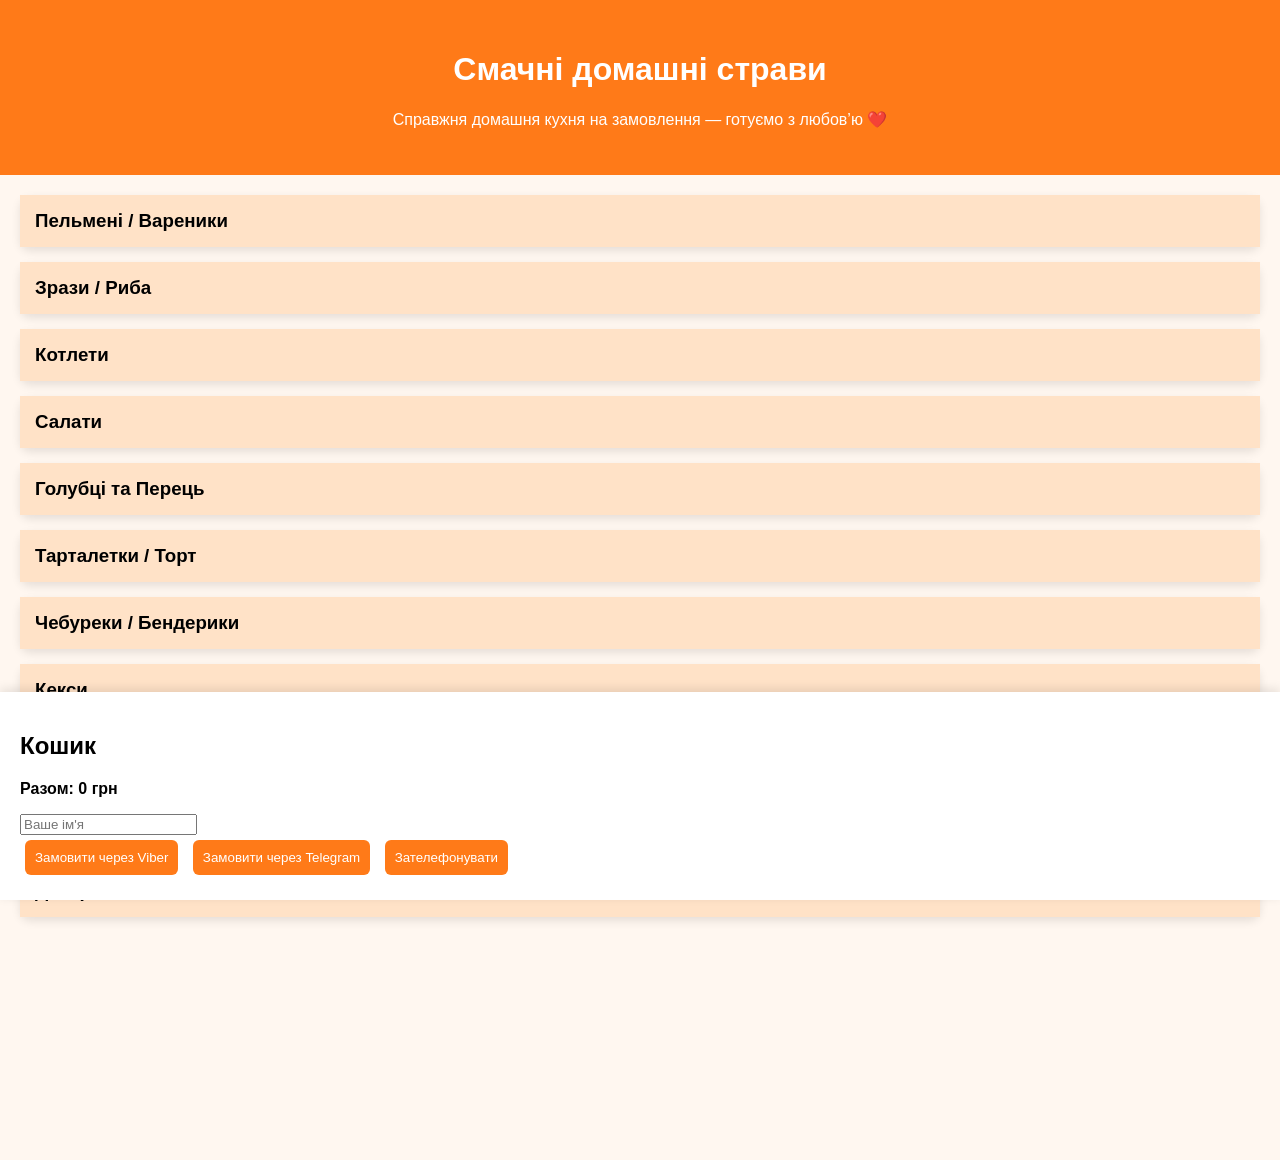
==== index.html @ 7a7edc07 "Add files via upload" ====
<!DOCTYPE html>
<html lang="uk">
<head>
<meta charset="UTF-8">
<meta name="viewport" content="width=device-width, initial-scale=1.0">
<title>Смачні домашні страви</title>
<link rel="stylesheet" href="style.css">
</head>
<body>

<header>
<h1>Смачні домашні страви</h1>
<p>Справжня домашня кухня на замовлення — готуємо з любов’ю ❤️</p>
</header>

<div class="container" id="menu"></div>

<div class="cart">
<h2>Кошик</h2>
<div id="cartItems"></div>
<p><b>Разом: <span id="total">0</span> грн</b></p>

<input id="clientName" placeholder="Ваше ім'я">

<div class="buttons">
<button onclick="orderViber()">Замовити через Viber</button>
<button onclick="orderTelegram()">Замовити через Telegram</button>
<a href="tel:+380634095249"><button>Зателефонувати</button></a>
</div>
</div>

<script src="script.js"></script>
</body>
</html>
---- style.css ----
body{
font-family: Arial;
margin:0;
background:#fff7f0;
}

header{
background:#ff7a18;
color:white;
text-align:center;
padding:30px;
}

.container{
padding:20px;
}

.category{
background:white;
margin-bottom:15px;
border-radius:10px;
box-shadow:0 4px 10px rgba(0,0,0,0.1);
}

.category h3{
margin:0;
padding:15px;
cursor:pointer;
background:#ffe2c7;
}

.items{
display:none;
padding:15px;
}

.item{
display:flex;
justify-content:space-between;
margin-bottom:10px;
}

.cart{
background:white;
padding:20px;
position:sticky;
bottom:0;
box-shadow:0 -3px 10px rgba(0,0,0,0.1);
}

button{
background:#ff7a18;
border:none;
color:white;
padding:10px;
margin:5px;
border-radius:6px;
cursor:pointer;
}
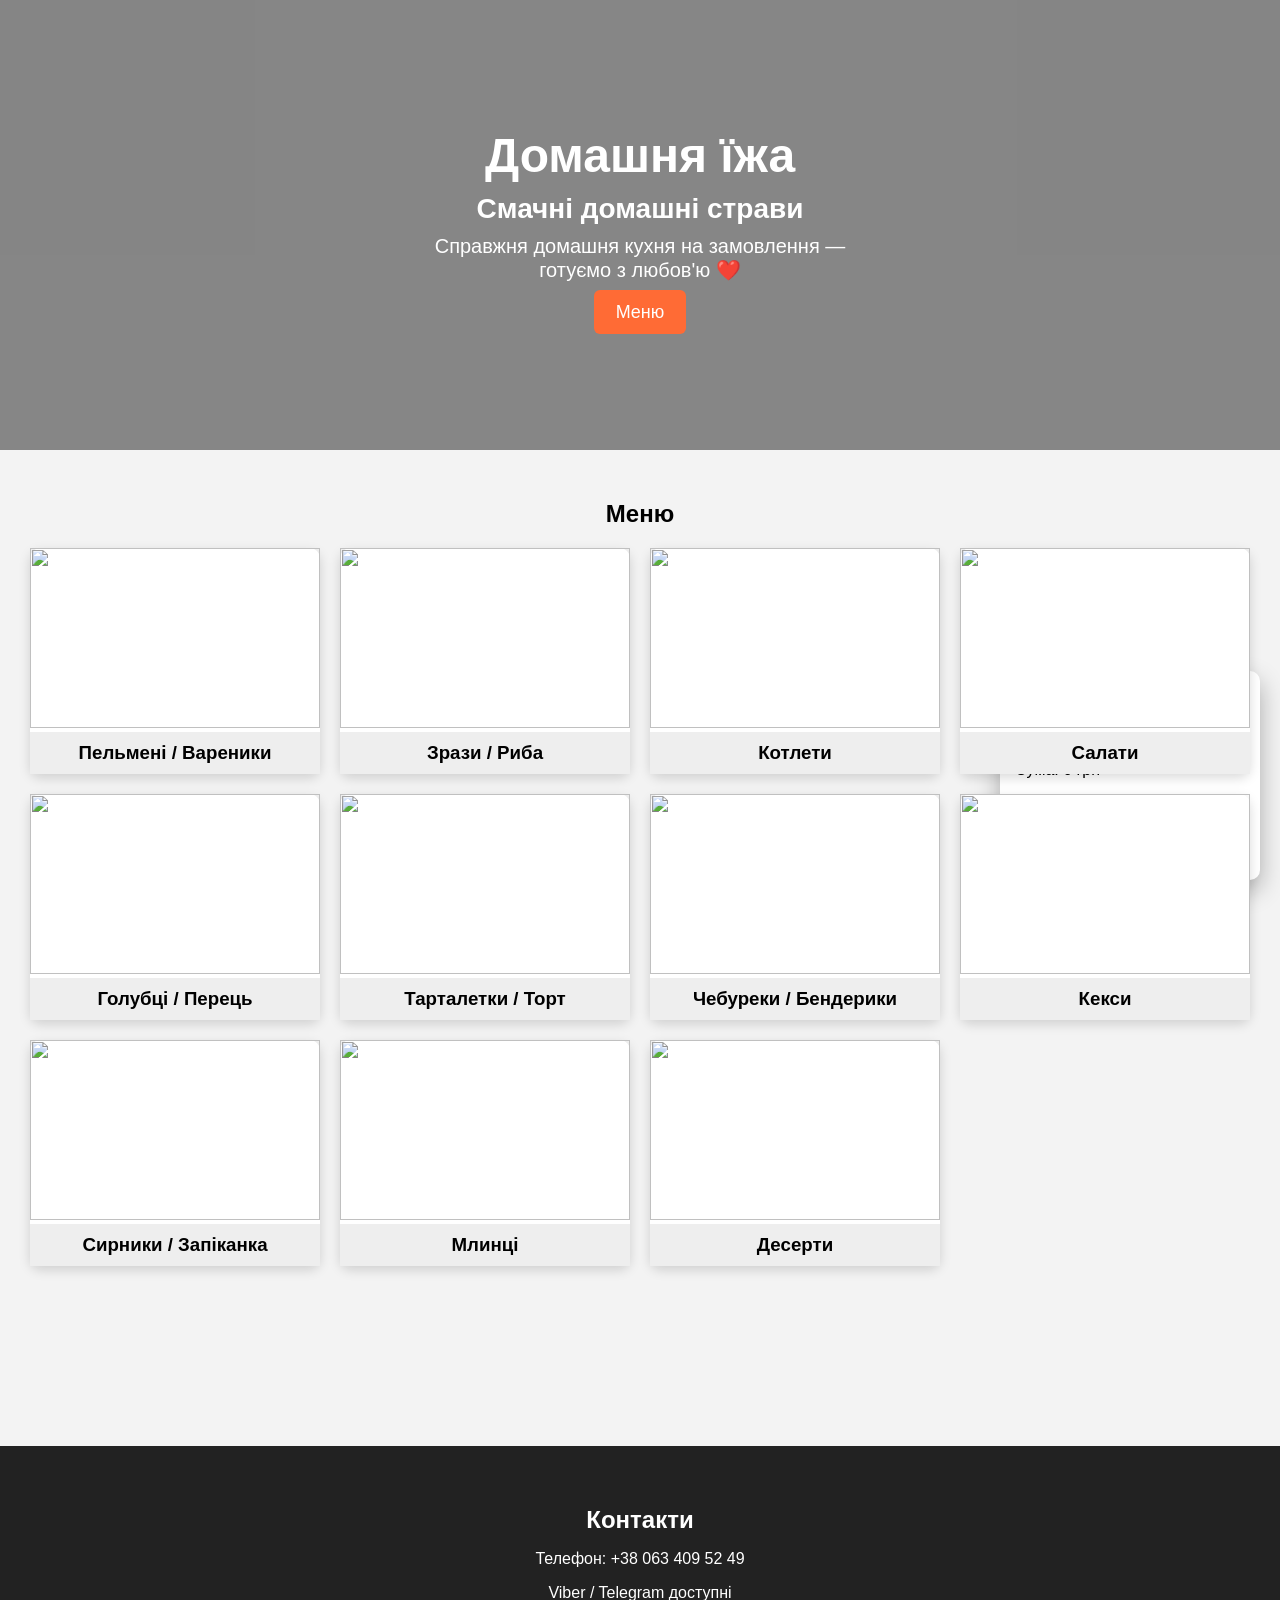
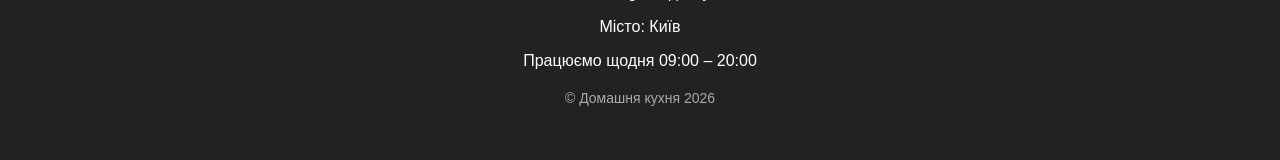
==== commit b0a4fc8f: "Add files via upload" ====
--- a/index.html
+++ b/index.html
@@ -1,35 +1,150 @@
-
-<!DOCTYPE html>
-<html lang="uk">
-<head>
-<meta charset="UTF-8">
-<meta name="viewport" content="width=device-width, initial-scale=1.0">
-<title>Смачні домашні страви</title>
-<link rel="stylesheet" href="style.css">
-</head>
-<body>
-
-<header>
-<h1>Смачні домашні страви</h1>
-<p>Справжня домашня кухня на замовлення — готуємо з любов’ю ❤️</p>
-</header>
-
-<div class="container" id="menu"></div>
-
-<div class="cart">
-<h2>Кошик</h2>
-<div id="cartItems"></div>
-<p><b>Разом: <span id="total">0</span> грн</b></p>
-
-<input id="clientName" placeholder="Ваше ім'я">
-
-<div class="buttons">
-<button onclick="orderViber()">Замовити через Viber</button>
-<button onclick="orderTelegram()">Замовити через Telegram</button>
-<a href="tel:+380634095249"><button>Зателефонувати</button></a>
-</div>
-</div>
-
-<script src="script.js"></script>
-</body>
-</html>
+<!DOCTYPE html>
+<html lang="uk">
+<head>
+
+<meta charset="UTF-8">
+<meta name="viewport" content="width=device-width, initial-scale=1.0">
+
+<title>Домашня кухня</title>
+
+<link rel="stylesheet" href="style.css">
+
+</head>
+<body>
+
+
+<header class="hero">
+
+<div class="hero-content">
+
+<h1>Домашня їжа</h1>
+
+<h2>Смачні домашні страви</h2>
+
+<p>
+Справжня домашня кухня на замовлення — <br>
+готуємо з любов'ю ❤️
+</p>
+
+<a href="#menu" class="hero-button">Меню</a>
+
+</div>
+
+</header>
+
+
+
+<section id="menu" class="menu">
+
+<h2>Меню</h2>
+
+<div class="menu-grid">
+
+<div class="menu-card" data-menu="pelmeni">
+<img src="img/pelmeni.jpg">
+<h3>Пельмені / Вареники</h3>
+</div>
+
+<div class="menu-card" data-menu="zrazy">
+<img src="img/zrazy.jpg">
+<h3>Зрази / Риба</h3>
+</div>
+
+<div class="menu-card" data-menu="kotlety">
+<img src="img/kotlety.jpg">
+<h3>Котлети</h3>
+</div>
+
+<div class="menu-card" data-menu="salaty">
+<img src="img/salaty.jpg">
+<h3>Салати</h3>
+</div>
+
+<div class="menu-card" data-menu="golubci">
+<img src="img/golubci.jpg">
+<h3>Голубці / Перець</h3>
+</div>
+
+<div class="menu-card" data-menu="tartaletky">
+<img src="img/tartaletky.jpg">
+<h3>Тарталетки / Торт</h3>
+</div>
+
+<div class="menu-card" data-menu="chebureky">
+<img src="img/chebureky.jpg">
+<h3>Чебуреки / Бендерики</h3>
+</div>
+
+<div class="menu-card" data-menu="keksy">
+<img src="img/keksy.jpg">
+<h3>Кекси</h3>
+</div>
+
+<div class="menu-card" data-menu="syrnyky">
+<img src="img/syrnyky.jpg">
+<h3>Сирники / Запіканка</h3>
+</div>
+
+<div class="menu-card" data-menu="mlynci">
+<img src="img/mlynci.jpg">
+<h3>Млинці</h3>
+</div>
+
+<div class="menu-card" data-menu="deserty">
+<img src="img/deserty.jpg">
+<h3>Десерти</h3>
+</div>
+
+</div>
+
+</section>
+
+
+
+<div class="cart">
+
+<h3>Кошик (<span id="count">0</span>)</h3>
+
+<ul id="cart"></ul>
+
+<p>Сума: <span id="sum">0</span> грн</p>
+
+<div class="buttons">
+
+<button onclick="clearCart()">Очистити</button>
+
+<button onclick="orderViber()">Viber</button>
+
+<button onclick="orderTelegram()">Telegram</button>
+
+<a href="tel:+380634095249">Дзвінок</a>
+
+</div>
+
+</div>
+
+
+<script src="script.js"></script>
+
+<footer class="footer">
+
+<div class="footer-box">
+
+<h2>Контакти</h2>
+
+<p>Телефон: +38 063 409 52 49</p>
+
+<p>Viber / Telegram доступні</p>
+
+<p>Місто: Київ</p>
+
+<p>Працюємо щодня 09:00 – 20:00</p>
+
+</div>
+
+<p class="copy">© Домашня кухня 2026</p>
+
+</footer>
+
+</body>
+</html>
--- a/style.css
+++ b/style.css
@@ -1,60 +1,366 @@
-
-body{
-font-family: Arial;
-margin:0;
-background:#fff7f0;
-}
-
-header{
-background:#ff7a18;
-color:white;
-text-align:center;
-padding:30px;
-}
-
-.container{
-padding:20px;
-}
-
-.category{
-background:white;
-margin-bottom:15px;
-border-radius:10px;
-box-shadow:0 4px 10px rgba(0,0,0,0.1);
-}
-
-.category h3{
-margin:0;
-padding:15px;
-cursor:pointer;
-background:#ffe2c7;
-}
-
-.items{
-display:none;
-padding:15px;
-}
-
-.item{
-display:flex;
-justify-content:space-between;
-margin-bottom:10px;
-}
-
-.cart{
-background:white;
-padding:20px;
-position:sticky;
-bottom:0;
-box-shadow:0 -3px 10px rgba(0,0,0,0.1);
-}
-
-button{
-background:#ff7a18;
-border:none;
-color:white;
-padding:10px;
-margin:5px;
-border-radius:6px;
-cursor:pointer;
-}
+body{
+font-family:Arial;
+margin:0;
+background:#f3f3f3;
+}
+
+
+/* ===== HERO ===== */
+
+.hero{
+
+height:450px;
+
+background:url("./images/hero.jpg") center/cover no-repeat;
+
+display:flex;
+
+align-items:center;
+
+justify-content:center;
+
+text-align:center;
+
+position:relative;
+
+color:white;
+
+}
+
+.hero::before{
+
+content:"";
+
+position:absolute;
+
+inset:0;
+
+background:rgba(0,0,0,0.45);
+
+}
+
+.hero-content{
+
+position:relative;
+
+z-index:2;
+
+max-width:800px;
+
+}
+
+.hero h1{
+font-size:48px;
+margin:0;
+}
+
+.hero h2{
+font-size:28px;
+margin:10px 0;
+}
+
+.hero p{
+font-size:20px;
+margin:10px 0 20px;
+}
+
+.hero-button{
+
+background:#ff6b35;
+
+color:white;
+
+padding:12px 22px;
+
+border-radius:6px;
+
+text-decoration:none;
+
+font-size:18px;
+
+}
+
+
+
+/* ===== MENU ===== */
+
+.menu{
+padding:30px;
+}
+
+.menu h2{
+text-align:center;
+margin-bottom:20px;
+}
+
+
+
+/* ===== GRID ===== */
+
+.menu-grid{
+
+display:grid;
+
+grid-template-columns:repeat(4,1fr);
+
+gap:20px;
+
+}
+
+@media(max-width:1000px){
+.menu-grid{
+grid-template-columns:repeat(2,1fr);
+}
+}
+
+@media(max-width:600px){
+.menu-grid{
+grid-template-columns:1fr;
+}
+}
+
+
+
+/* ===== CARD ===== */
+
+.menu-card{
+
+background:white;
+
+border-radius:10px;
+
+box-shadow:0 4px 12px rgba(0,0,0,0.15);
+
+overflow:visible;
+
+position:relative;
+
+cursor:pointer;
+
+z-index:1;
+
+}
+
+.menu-card img{
+
+width:100%;
+
+height:180px;
+
+object-fit:cover;
+
+}
+
+.menu-card h3{
+
+margin:0;
+
+padding:10px;
+
+text-align:center;
+
+background:#eee;
+
+}
+
+
+
+/* ===== DROPDOWN ===== */
+
+.dropdown{
+
+position:absolute;
+
+top:100%;
+
+left:0;
+
+width:100%;
+
+background:white;
+
+border-radius:8px;
+
+box-shadow:0 10px 25px rgba(0,0,0,0.4);
+
+padding:10px;
+
+display:none;
+
+z-index:9999;
+
+max-height:300px;
+
+overflow:auto;
+
+}
+
+.menu-card:hover .dropdown{
+display:block;
+}
+
+.menu-card:hover{
+z-index:1000;
+}
+
+
+
+/* ===== FOOD ===== */
+
+.item{
+
+display:flex;
+
+justify-content:space-between;
+
+margin:6px 0;
+
+font-size:14px;
+
+}
+
+.item button{
+
+background:#ff6b35;
+
+border:none;
+
+color:white;
+
+border-radius:4px;
+
+padding:3px 7px;
+
+cursor:pointer;
+
+}
+
+
+
+/* ===== CART ===== */
+
+.cart{
+
+position:fixed;
+
+right:20px;
+
+bottom:20px;
+
+width:230px;
+
+background:white;
+
+padding:15px;
+
+border-radius:10px;
+
+box-shadow:0 10px 25px rgba(0,0,0,0.3);
+
+}
+
+.cart ul{
+list-style:none;
+padding:0;
+max-height:120px;
+overflow:auto;
+}
+
+.buttons{
+text-align:center;
+}
+
+.buttons button,
+.buttons a{
+
+display:inline-block;
+
+margin:4px;
+
+padding:6px 10px;
+
+border:none;
+
+border-radius:6px;
+
+cursor:pointer;
+
+text-decoration:none;
+
+font-size:13px;
+
+}
+
+.buttons button:nth-child(1){
+background:gray;
+color:white;
+}
+
+.buttons button:nth-child(2){
+background:#ff6b35;
+color:white;
+}
+
+.buttons button:nth-child(3){
+background:#2AABEE;
+color:white;
+}
+
+.buttons a{
+background:green;
+color:white;
+}
+
+.footer{
+
+margin-top:150px;
+background:#222;
+color:white;
+padding:40px 20px;
+text-align:center;
+
+}
+
+.footer-box{
+
+max-width:600px;
+margin:auto;
+
+}
+
+.footer h2{
+
+margin-bottom:10px;
+
+}
+
+.footer-buttons{
+
+margin-top:10px;
+
+}
+
+.footer-buttons button{
+
+margin:5px;
+padding:10px 15px;
+border:none;
+background:orange;
+color:white;
+cursor:pointer;
+
+}
+
+.footer-buttons button:hover{
+
+background:red;
+
+}
+
+.copy{
+
+margin-top:20px;
+font-size:14px;
+color:#aaa;
+
+}
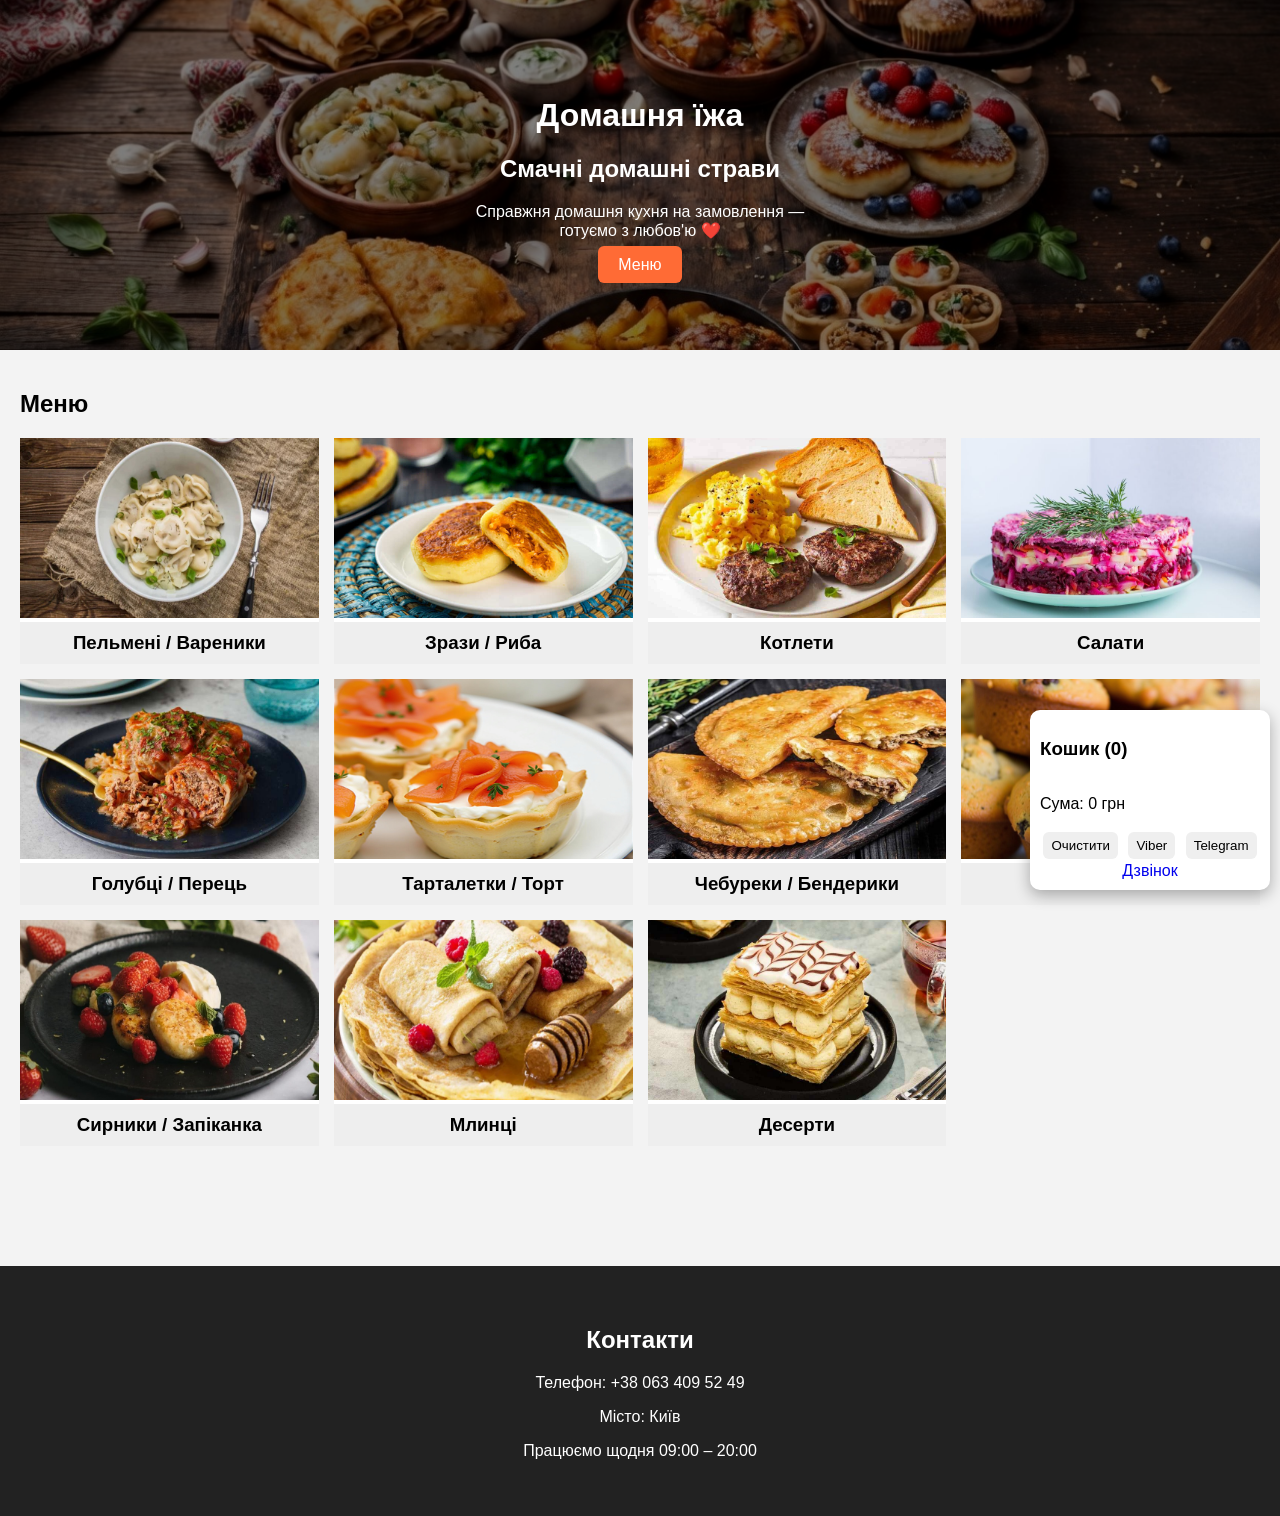
==== commit 708e7fb7: "Add files via upload" ====
--- a/index.html
+++ b/index.html
@@ -128,22 +128,14 @@
 
 <footer class="footer">
 
-<div class="footer-box">
-
 <h2>Контакти</h2>
 
 <p>Телефон: +38 063 409 52 49</p>
-
-<p>Viber / Telegram доступні</p>
 
 <p>Місто: Київ</p>
 
 <p>Працюємо щодня 09:00 – 20:00</p>
 
-</div>
-
-<p class="copy">© Домашня кухня 2026</p>
-
 </footer>
 
 </body>
--- a/style.css
+++ b/style.css
@@ -4,110 +4,53 @@
 background:#f3f3f3;
 }
 
-
-/* ===== HERO ===== */
+/* HERO */
 
 .hero{
-
-height:450px;
-
-background:url("./images/hero.jpg") center/cover no-repeat;
-
+height:350px;
+background:url("img/hero.jpg") center/cover no-repeat;
 display:flex;
-
 align-items:center;
-
 justify-content:center;
-
-text-align:center;
-
-position:relative;
-
-color:white;
-
+text-align:center;
+color:white;
+position:relative;
 }
 
 .hero::before{
-
 content:"";
-
 position:absolute;
-
 inset:0;
-
-background:rgba(0,0,0,0.45);
-
+background:rgba(0,0,0,0.5);
 }
 
 .hero-content{
-
-position:relative;
-
+position:relative;
 z-index:2;
-
-max-width:800px;
-
-}
-
-.hero h1{
-font-size:48px;
-margin:0;
-}
-
-.hero h2{
-font-size:28px;
-margin:10px 0;
-}
-
-.hero p{
-font-size:20px;
-margin:10px 0 20px;
 }
 
 .hero-button{
-
 background:#ff6b35;
-
-color:white;
-
-padding:12px 22px;
-
+color:white;
+padding:10px 20px;
+text-decoration:none;
 border-radius:6px;
-
-text-decoration:none;
-
-font-size:18px;
-
-}
-
-
-
-/* ===== MENU ===== */
+}
+
+
+/* MENU */
 
 .menu{
-padding:30px;
-}
-
-.menu h2{
-text-align:center;
-margin-bottom:20px;
-}
-
-
-
-/* ===== GRID ===== */
+padding:20px;
+}
 
 .menu-grid{
-
 display:grid;
-
 grid-template-columns:repeat(4,1fr);
-
-gap:20px;
-
-}
-
-@media(max-width:1000px){
+gap:15px;
+}
+
+@media(max-width:900px){
 .menu-grid{
 grid-template-columns:repeat(2,1fr);
 }
@@ -120,148 +63,97 @@
 }
 
 
-
-/* ===== CARD ===== */
+/* CARD */
 
 .menu-card{
-
 background:white;
-
 border-radius:10px;
-
-box-shadow:0 4px 12px rgba(0,0,0,0.15);
-
 overflow:visible;
-
-position:relative;
-
+position:relative;
 cursor:pointer;
-
-z-index:1;
-
 }
 
 .menu-card img{
-
 width:100%;
-
 height:180px;
-
 object-fit:cover;
-
 }
 
 .menu-card h3{
-
 margin:0;
-
 padding:10px;
-
-text-align:center;
-
+text-align:center;
 background:#eee;
-
-}
-
-
-
-/* ===== DROPDOWN ===== */
+}
+
+
+/* DROPDOWN */
 
 .dropdown{
-
+display:none;
 position:absolute;
-
 top:100%;
-
 left:0;
-
 width:100%;
-
 background:white;
-
-border-radius:8px;
-
-box-shadow:0 10px 25px rgba(0,0,0,0.4);
-
+border-radius:10px;
+box-shadow:0 10px 20px rgba(0,0,0,0.4);
 padding:10px;
-
-display:none;
-
-z-index:9999;
-
 max-height:300px;
-
 overflow:auto;
-
-}
-
-.menu-card:hover .dropdown{
+z-index:1000;
+}
+
+.menu-card.open .dropdown{
 display:block;
 }
 
-.menu-card:hover{
-z-index:1000;
-}
-
-
-
-/* ===== FOOD ===== */
+
+/* ITEM */
 
 .item{
-
 display:flex;
-
 justify-content:space-between;
-
-margin:6px 0;
-
+align-items:center;
+flex-wrap:wrap;
+gap:5px;
+margin:5px 0;
 font-size:14px;
-
+}
+
+.item span{
+flex:1;
+min-width:120px;
 }
 
 .item button{
-
 background:#ff6b35;
-
 border:none;
-
-color:white;
-
+color:white;
 border-radius:4px;
-
-padding:3px 7px;
-
-cursor:pointer;
-
-}
-
-
-
-/* ===== CART ===== */
+padding:4px 8px;
+}
+
+
+/* CART */
 
 .cart{
-
 position:fixed;
-
-right:20px;
-
-bottom:20px;
-
-width:230px;
-
+right:10px;
+bottom:10px;
+width:220px;
 background:white;
-
-padding:15px;
-
+padding:10px;
 border-radius:10px;
-
-box-shadow:0 10px 25px rgba(0,0,0,0.3);
-
+box-shadow:0 5px 15px rgba(0,0,0,0.3);
+z-index:500;
+max-height:60vh;
+overflow:auto;
 }
 
 .cart ul{
+padding:0;
 list-style:none;
-padding:0;
 max-height:120px;
 overflow:auto;
 }
@@ -272,95 +164,37 @@
 
 .buttons button,
 .buttons a{
-
-display:inline-block;
-
-margin:4px;
-
-padding:6px 10px;
-
+margin:3px;
+padding:6px 8px;
 border:none;
-
 border-radius:6px;
-
-cursor:pointer;
-
 text-decoration:none;
-
-font-size:13px;
-
-}
-
-.buttons button:nth-child(1){
-background:gray;
-color:white;
-}
-
-.buttons button:nth-child(2){
-background:#ff6b35;
-color:white;
-}
-
-.buttons button:nth-child(3){
-background:#2AABEE;
-color:white;
-}
-
-.buttons a{
-background:green;
-color:white;
-}
+}
+
+
+/* MOBILE */
+
+@media(max-width:700px){
+
+.cart{
+left:50%;
+transform:translateX(-50%);
+width:90%;
+}
+
+.dropdown{
+position:relative;
+}
+
+}
+
+
+/* FOOTER */
 
 .footer{
-
-margin-top:150px;
+margin-top:100px;
 background:#222;
 color:white;
-padding:40px 20px;
-text-align:center;
-
-}
-
-.footer-box{
-
-max-width:600px;
-margin:auto;
-
-}
-
-.footer h2{
-
-margin-bottom:10px;
-
-}
-
-.footer-buttons{
-
-margin-top:10px;
-
-}
-
-.footer-buttons button{
-
-margin:5px;
-padding:10px 15px;
-border:none;
-background:orange;
-color:white;
-cursor:pointer;
-
-}
-
-.footer-buttons button:hover{
-
-background:red;
-
-}
-
-.copy{
-
-margin-top:20px;
-font-size:14px;
-color:#aaa;
-
+padding:40px;
+text-align:center;
 }
